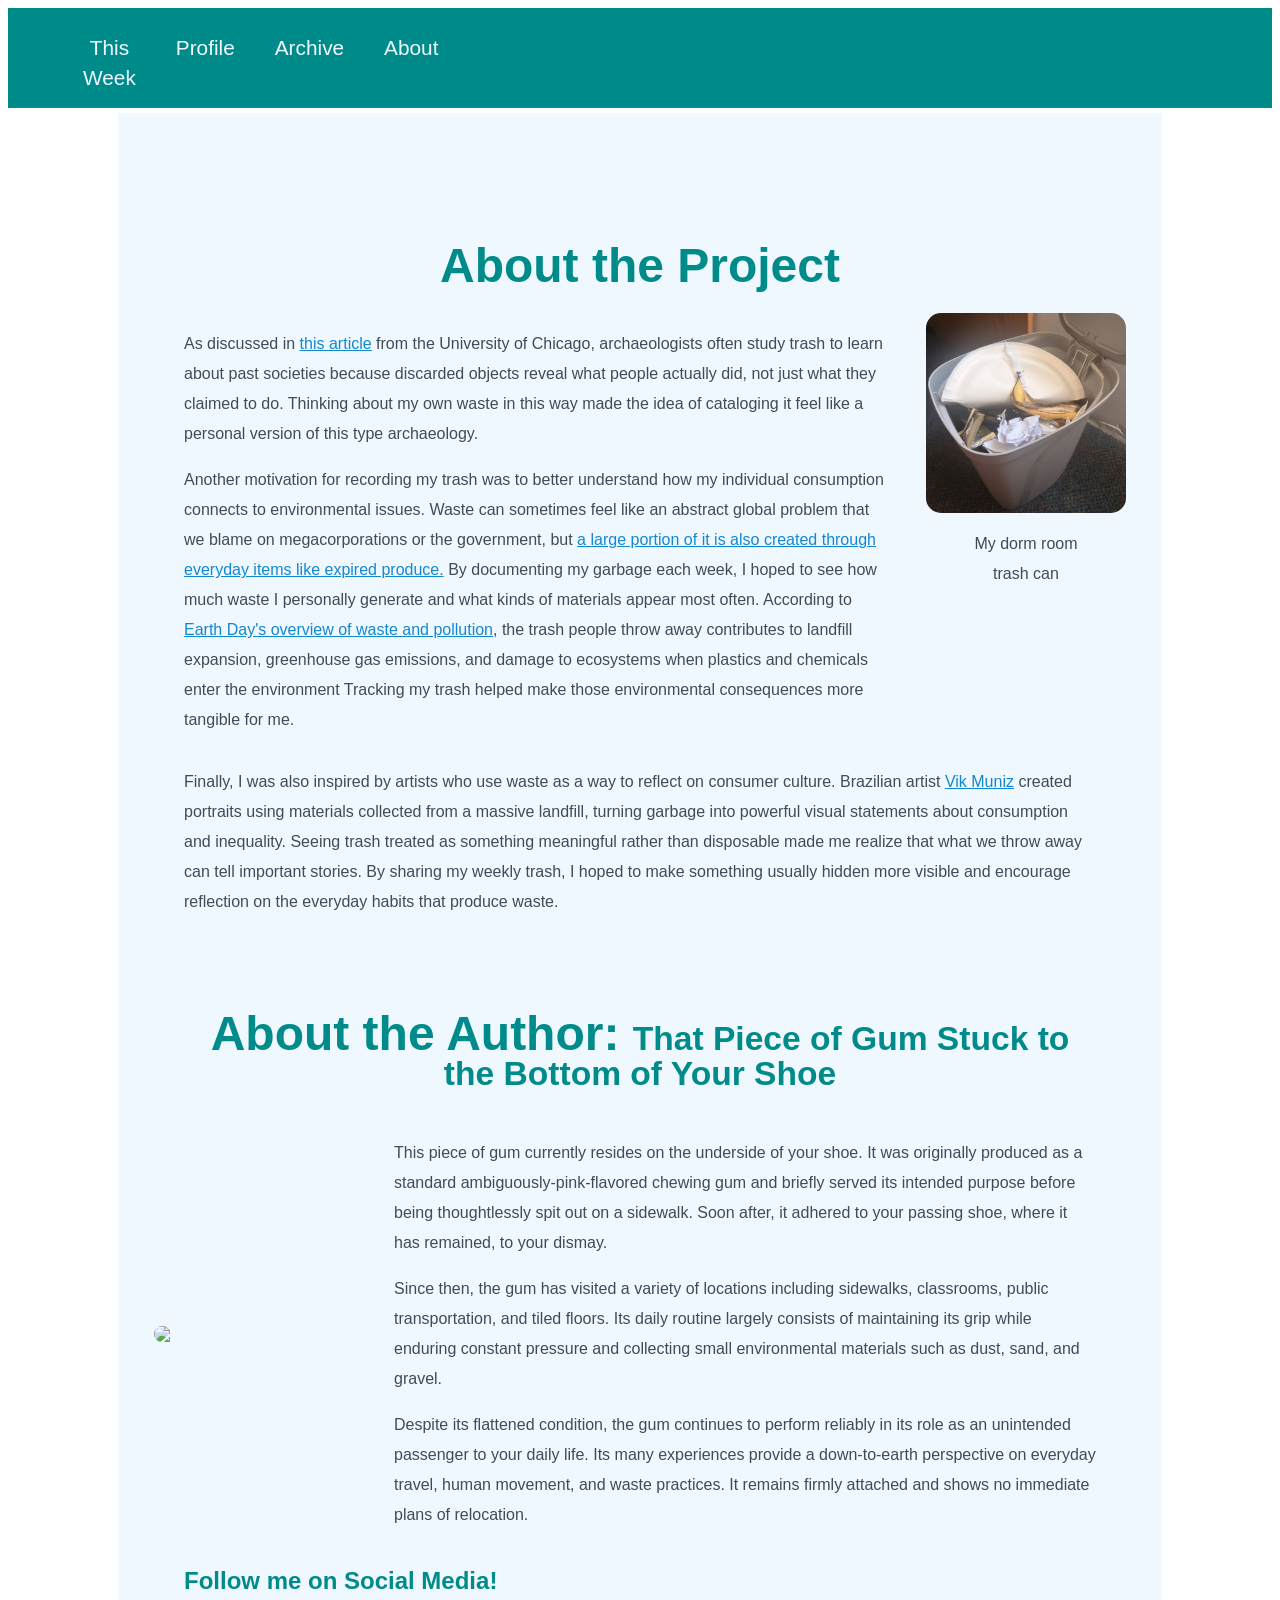
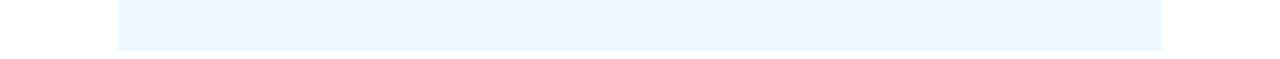
==== twp/twp-about.html @ 7e35b10b "first commit" ====
<!doctype html>
<html>
<head>
<meta charset="utf-8">

<title>About</title>

<script src = "https://kit.fontawesome.com/93efe66567.js" crossorigin="anonymous"></script>
<link rel = "stylesheet" href="twp.css" type="text/css">

<header class="site-header">

  <nav class="sitenav">
	<a href="index.html" class="site-logo"><i class ="fa-solid fa-home"></i></a> 
    <a href="twp-main.html">This Week</a> 
    <a href="twp-profile.html">Profile</a> <!-- this links to your main page (the one you're working at the moment) --> 
    <a href="twp-archive.html">Archive</a>
    <a href="twp-about.html">About</a>
  </nav> 



</header><!-- site header ends -->

</head>

<body>
    <div class = "wrapper">
        <h1>About the Project</h1>

        <div class = "abt-sect">
        <div class = "abt-text">
        <p>
        As discussed in <a href = "https://www.nytimes.com/2023/12/06/special-series/vik-muniz-brazil-garbage-art.html">this article</a> from the University of Chicago, archaeologists often study trash to learn about past societies because discarded objects reveal what people actually did, not just what they claimed to do. Thinking about my own waste in this way made the idea of cataloging it feel like a personal version of this type archaeology.
    </p>
    <p>
        Another motivation for recording my trash was to better understand how my individual consumption connects to environmental issues. Waste can sometimes feel like an abstract global problem that we blame on megacorporations or the government, but <a href = "https://environmentamerica.org/center/resources/trash-in-america-2/">a large portion of it is also created through everyday items like expired produce.</a> By documenting my garbage each week, I hoped to see how much waste I personally generate and what kinds of materials appear most often. According to <a href = "https://www.earthday.org/how-our-trash-impacts-the-environment">Earth Day's overview of waste and pollution</a>, the trash people throw away contributes to landfill expansion, greenhouse gas emissions, and damage to ecosystems when plastics and chemicals enter the environment Tracking my trash helped make those environmental consequences more tangible for me.
    </p>
    </div>
    <div class = "abt-photo">
        <img src = "images/trash.jpg">
        <p style = "text-align: center;">My dorm room trash can</p>
    </div>
    </div>

    <p>
        Finally, I was also inspired by artists who use waste as a way to reflect on consumer culture. Brazilian artist <a href = "https://www.earthday.org/how-our-trash-impacts-the-environment">Vik Muniz</a> created portraits using materials collected from a massive landfill, turning garbage into powerful visual statements about consumption and inequality. Seeing trash treated as something meaningful rather than disposable made me realize that what we throw away can tell important stories. By sharing my weekly trash, I hoped to make something usually hidden more visible and encourage reflection on the everyday habits that produce waste.
    </p>

    <h1>About the Author: <span class = "subheading">That Piece of Gum Stuck to the Bottom of Your Shoe</span></h1>

    <div class = "abt-sect">
    <img class = "abt-photo" src = "https://encrypted-tbn0.gstatic.com/images?q=tbn:ANd9GcQyzKSzm3VzemgPWMYe3hpPysreXFVDu6OO7A&s">
    <div class = "abt-text">
            <p>This piece of gum currently resides on the underside of your shoe. It was originally produced as a standard ambiguously-pink-flavored chewing gum and briefly served its intended purpose before being thoughtlessly spit out on a sidewalk. Soon after, it adhered to your passing shoe, where it has remained, to your dismay.</p>
            <p>Since then, the gum has visited a variety of locations including sidewalks, classrooms, public transportation, and tiled floors. Its daily routine largely consists of maintaining its grip while enduring constant pressure and collecting small environmental materials such as dust, sand, and gravel.</p>
            <p>Despite its flattened condition, the gum continues to perform reliably in its role as an unintended passenger to your daily life. Its many experiences provide a down-to-earth perspective on everyday travel, human movement, and waste practices. It remains firmly attached and shows no immediate plans of relocation.</p>

    </div>
    </div>

    <h2>Follow me on Social Media!</h2>

    <p>
            <a href = "https://www.youtube.com/watch?v=dQw4w9WgXcQ"><i class="fa-brands fa-instagram"></i></a>
            <a href = "https://www.youtube.com/watch?v=dQw4w9WgXcQ"><i class="fa-brands fa-facebook"></i></a>
            <a href = "https://www.youtube.com/watch?v=dQw4w9WgXcQ"><i class="fa-brands fa-youtube"></i></a>

    </p>




    </div>


</body>

</html>
---- twp/twp.css ----
body{
    color:rgb(66, 75, 85);
    background-color: white;
    font-family:Verdana, Geneva, Tahoma, sans-serif;
    line-height: 30px;
}

h1, h2, h3, p {
    padding: 0px 30px;
}

h1{
    text-align: center;
    font-size: 300%;
    padding: 70px 30px 0px 30px;
}

h1, h2{
    color: darkcyan;

}

img{
    display: block;
    margin: auto;
    width: 90%;
}

.wrapper{

    width: 972px;
    padding: 36px;
    margin: 0 auto;
    background-color: aliceblue;
}

a{
    color:rgb(18, 136, 209);
}

a:hover{
    color:darkcyan;
}

header{
    background-color: darkcyan;
}

nav{
    
    padding: 15px;
    display: grid;
    grid-template-columns: auto auto auto auto auto;
    grid-row-gap: 10px;
    justify-items: center;
    align-items: start;
    justify-content: space-between;
    text-align:center;

}

nav > a {
    color:aliceblue;
    padding: 0px 20px;
    text-decoration: none;
    font-size: 130%;
    text-align: center;
}

nav > a:hover {
    color: white;
}

.site-logo-image{
    display: inline;
    width: 75px;

}

.site-header{
    margin-bottom: 5px;
}
.sitenav{
    width: 30%;
}

.sitenav > a{
    padding-top: 10px;
}

.gallery{
    display: grid;
    grid-template-columns: auto auto auto;
    grid-row-gap: 80px;
    justify-items: center;
    align-items: start;
    justify-content: space-between;
    text-align:center;
    
}

.gallery-item{
    height: 250px;
    
}

.gallery-item > img {
    border-radius: 5px;
    box-shadow: 2px 5px 5px gray;
}



table{
    margin:auto;
    width: 90%;
}


table > td, th{
    padding: 10px 20px;
}

.subheading{
    font-size: 70%;
}

i{
    font-size: 150%;
}

.insitenav{
    width: 90%;
    margin-top: 50px;
    margin-bottom: 50px;
    background-color: transparent;
    display: flex;
    gap: 10px;
    align-items: center;
}

.insitenav > a{
    font-weight: bold;
    color: darkcyan;
    padding: 15px;

}

.insitenav > a:hover{
    color:rgb(78, 178, 240);
    text-decoration: underline;
}

.abt-photo, .abt-photo > img{
    width: 200px;
    border-radius: 15px;
}

.abt-text{
    flex: 1;
}

.abt-sect{
    display: flex;
    gap: 10px;
    align-items: flex-start;
}

.perfume-pics{
    width: 700px;
}
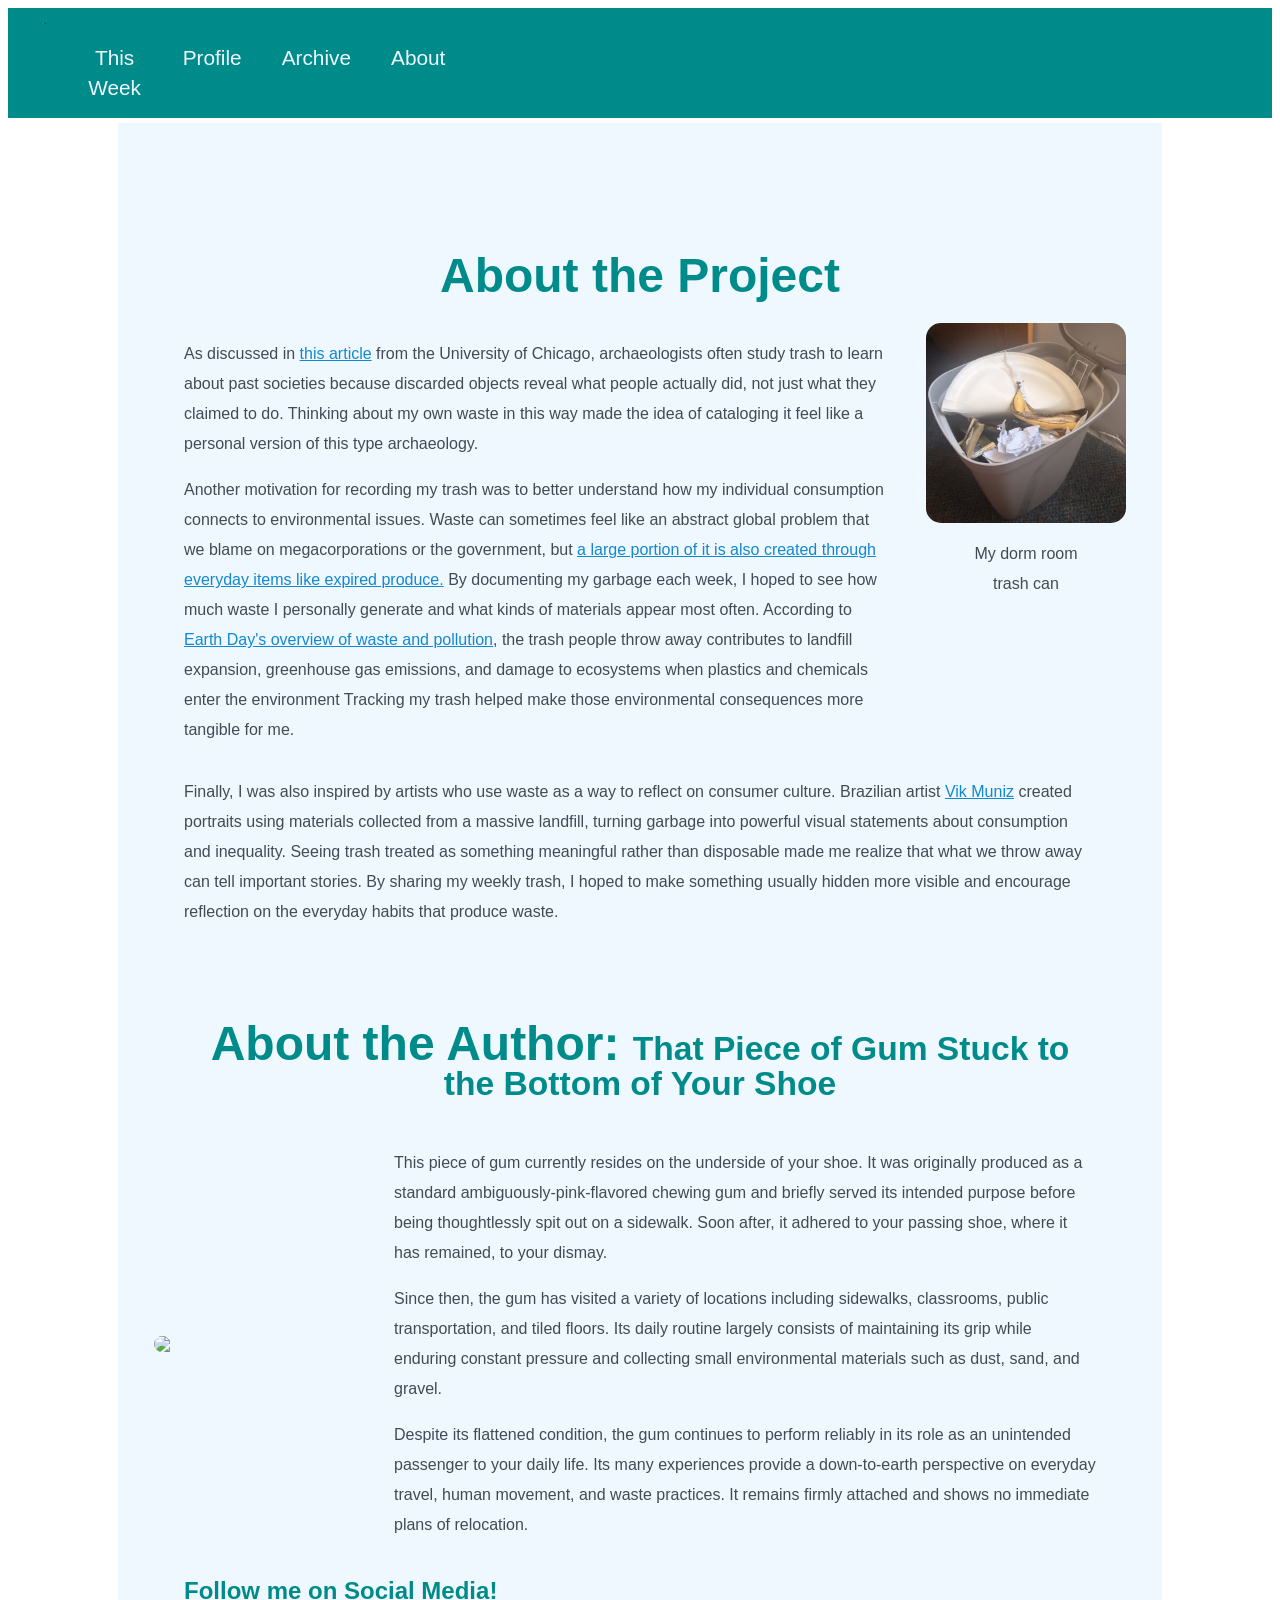
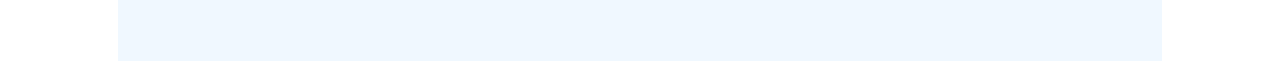
==== commit 77f146b7: "Adjusted the Logo and Nav Bar CSS" ====
--- a/twp/twp-about.html
+++ b/twp/twp-about.html
@@ -11,11 +11,11 @@
 <header class="site-header">
 
   <nav class="sitenav">
-	<a href="index.html" class="site-logo"><i class ="fa-solid fa-home"></i></a> 
-    <a href="twp-main.html">This Week</a> 
-    <a href="twp-profile.html">Profile</a> <!-- this links to your main page (the one you're working at the moment) --> 
-    <a href="twp-archive.html">Archive</a>
-    <a href="twp-about.html">About</a>
+	<a href="index.html" class="site-logo"><img src = "images/twp-logo.svg"></a> 
+    <a href="twp-main.html" class = "not-logo">This Week</a> 
+    <a href="twp-profile.html"class = "not-logo">Profile</a> <!-- this links to your main page (the one you're working at the moment) --> 
+    <a href="twp-archive.html"class = "not-logo">Archive</a>
+    <a href="twp-about.html"class = "not-logo">About</a>
   </nav> 
 
 
--- a/twp/twp.css
+++ b/twp/twp.css
@@ -73,7 +73,6 @@
 
 .site-logo-image{
     display: inline;
-    width: 75px;
 
 }
 
@@ -81,13 +80,16 @@
     margin-bottom: 5px;
 }
 .sitenav{
-    width: 30%;
+    width: 35%;
 }
 
-.sitenav > a{
-    padding-top: 10px;
+.not-logo{
+    margin-top: 20px;
 }
 
+.site-logo{
+    margin-top: 0px;
+}
 .gallery{
     display: grid;
     grid-template-columns: auto auto auto;
@@ -168,4 +170,4 @@
 
 .perfume-pics{
     width: 700px;
-}+}
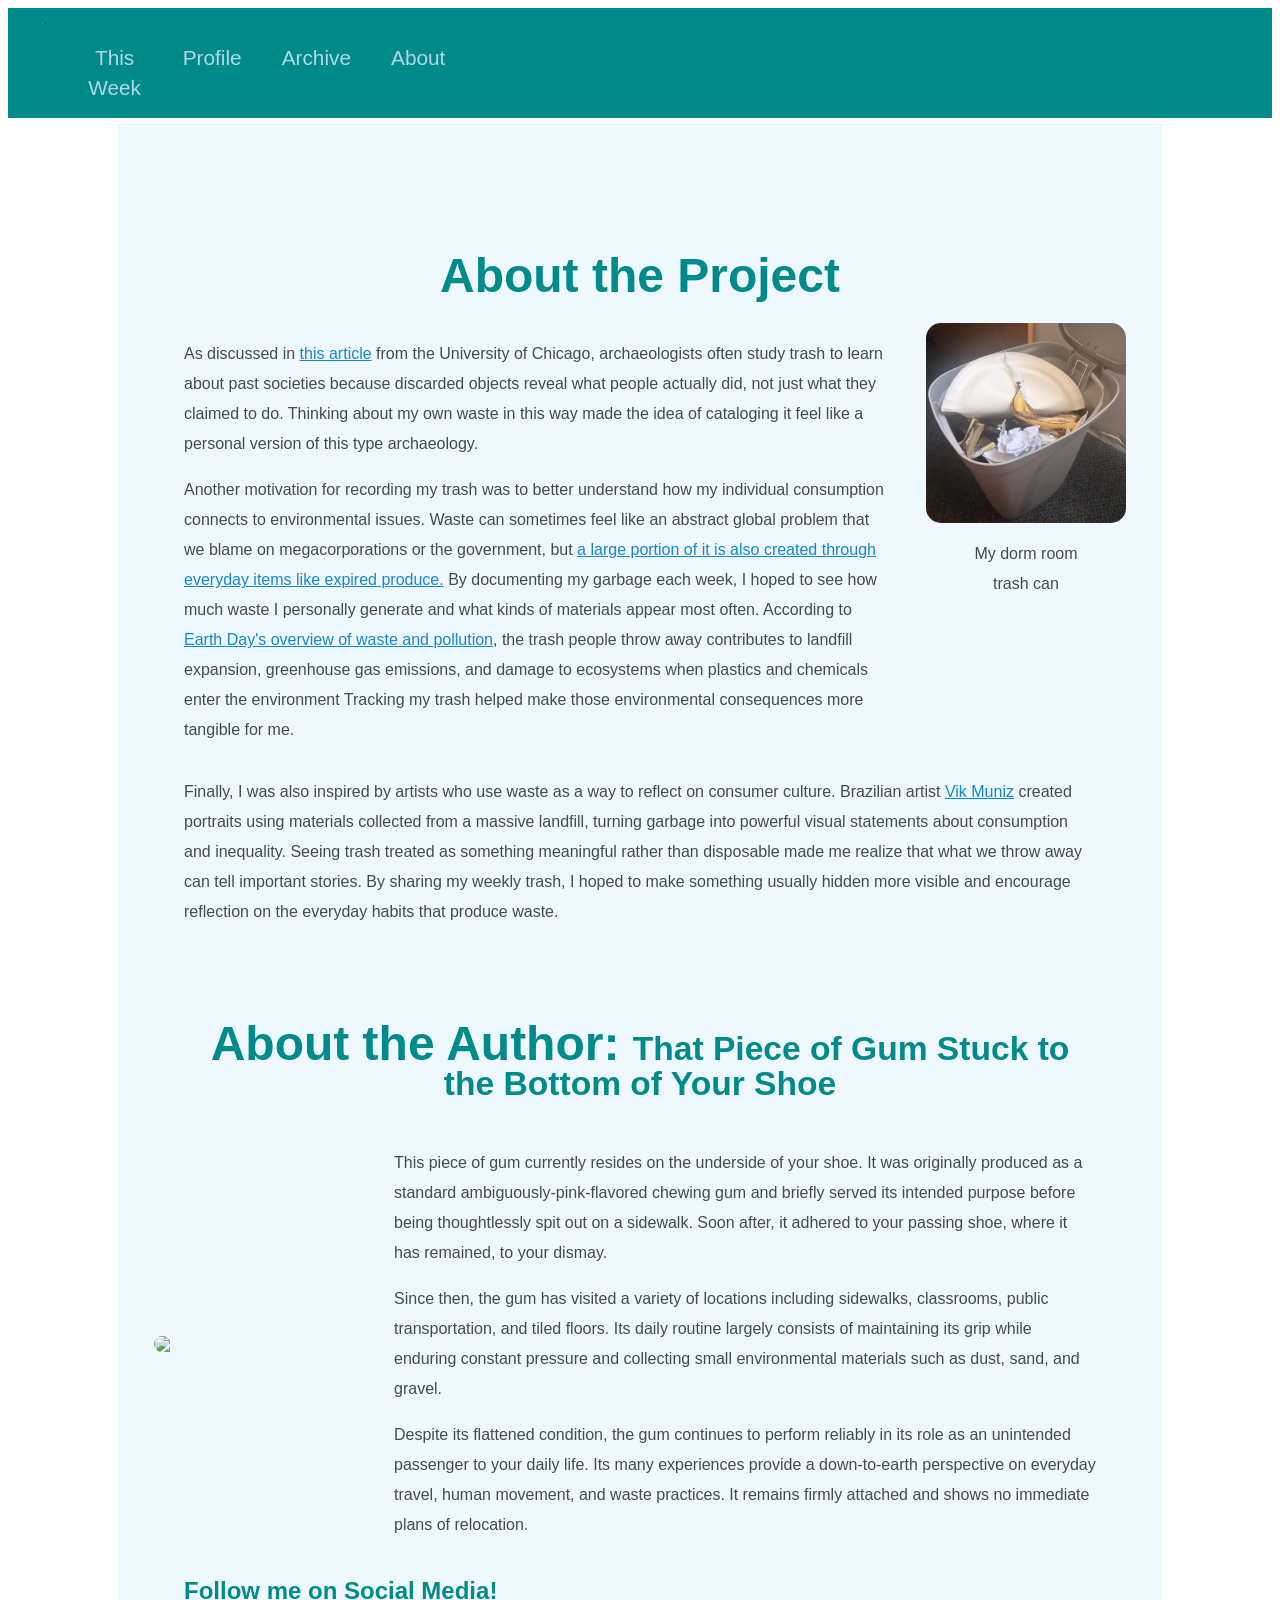
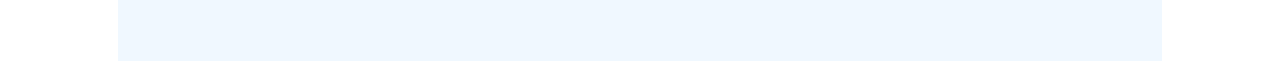
==== commit 1a8a6bbe: "Changed the Index Page" ====
--- a/twp/twp-about.html
+++ b/twp/twp-about.html
@@ -62,9 +62,9 @@
     <h2>Follow me on Social Media!</h2>
 
     <p>
-            <a href = "https://www.youtube.com/watch?v=dQw4w9WgXcQ"><i class="fa-brands fa-instagram"></i></a>
-            <a href = "https://www.youtube.com/watch?v=dQw4w9WgXcQ"><i class="fa-brands fa-facebook"></i></a>
-            <a href = "https://www.youtube.com/watch?v=dQw4w9WgXcQ"><i class="fa-brands fa-youtube"></i></a>
+            <a href = "https://www.youtube.com/watch?v=dQw4w9WgXcQ" target="_blank"><i class="fa-brands fa-instagram"></i></a>
+            <a href = "https://www.youtube.com/watch?v=dQw4w9WgXcQ" target="_blank"><i class="fa-brands fa-facebook"></i></a>
+            <a href = "https://www.youtube.com/watch?v=dQw4w9WgXcQ" target="_blank"><i class="fa-brands fa-youtube"></i></a>
 
     </p>
 
--- a/twp/twp.css
+++ b/twp/twp.css
@@ -3,6 +3,7 @@
     background-color: white;
     font-family:Verdana, Geneva, Tahoma, sans-serif;
     line-height: 30px;
+    overflow-y:scroll;
 }
 
 h1, h2, h3, p {
@@ -39,7 +40,7 @@
 }
 
 a:hover{
-    color:darkcyan;
+    color:rgb(107, 190, 241);
 }
 
 header{
@@ -60,7 +61,7 @@
 }
 
 nav > a {
-    color:aliceblue;
+    color:rgb(179, 212, 241);
     padding: 0px 20px;
     text-decoration: none;
     font-size: 130%;
@@ -81,6 +82,7 @@
 }
 .sitenav{
     width: 35%;
+    margin: 0px;
 }
 
 .not-logo{
@@ -171,3 +173,22 @@
 .perfume-pics{
     width: 700px;
 }
+
+
+.lead, #lead-img{
+    width:  1750px;
+    margin: auto;
+    position: relative;
+    padding: none;
+}
+
+.lead > h1{
+    color: white;
+    text-align: center;
+    background-color: rgb(0, 0, 0, 0.5);
+    padding: 75px 0px;
+    position: absolute;
+    bottom: 300px;
+    width: 100%;
+
+}
